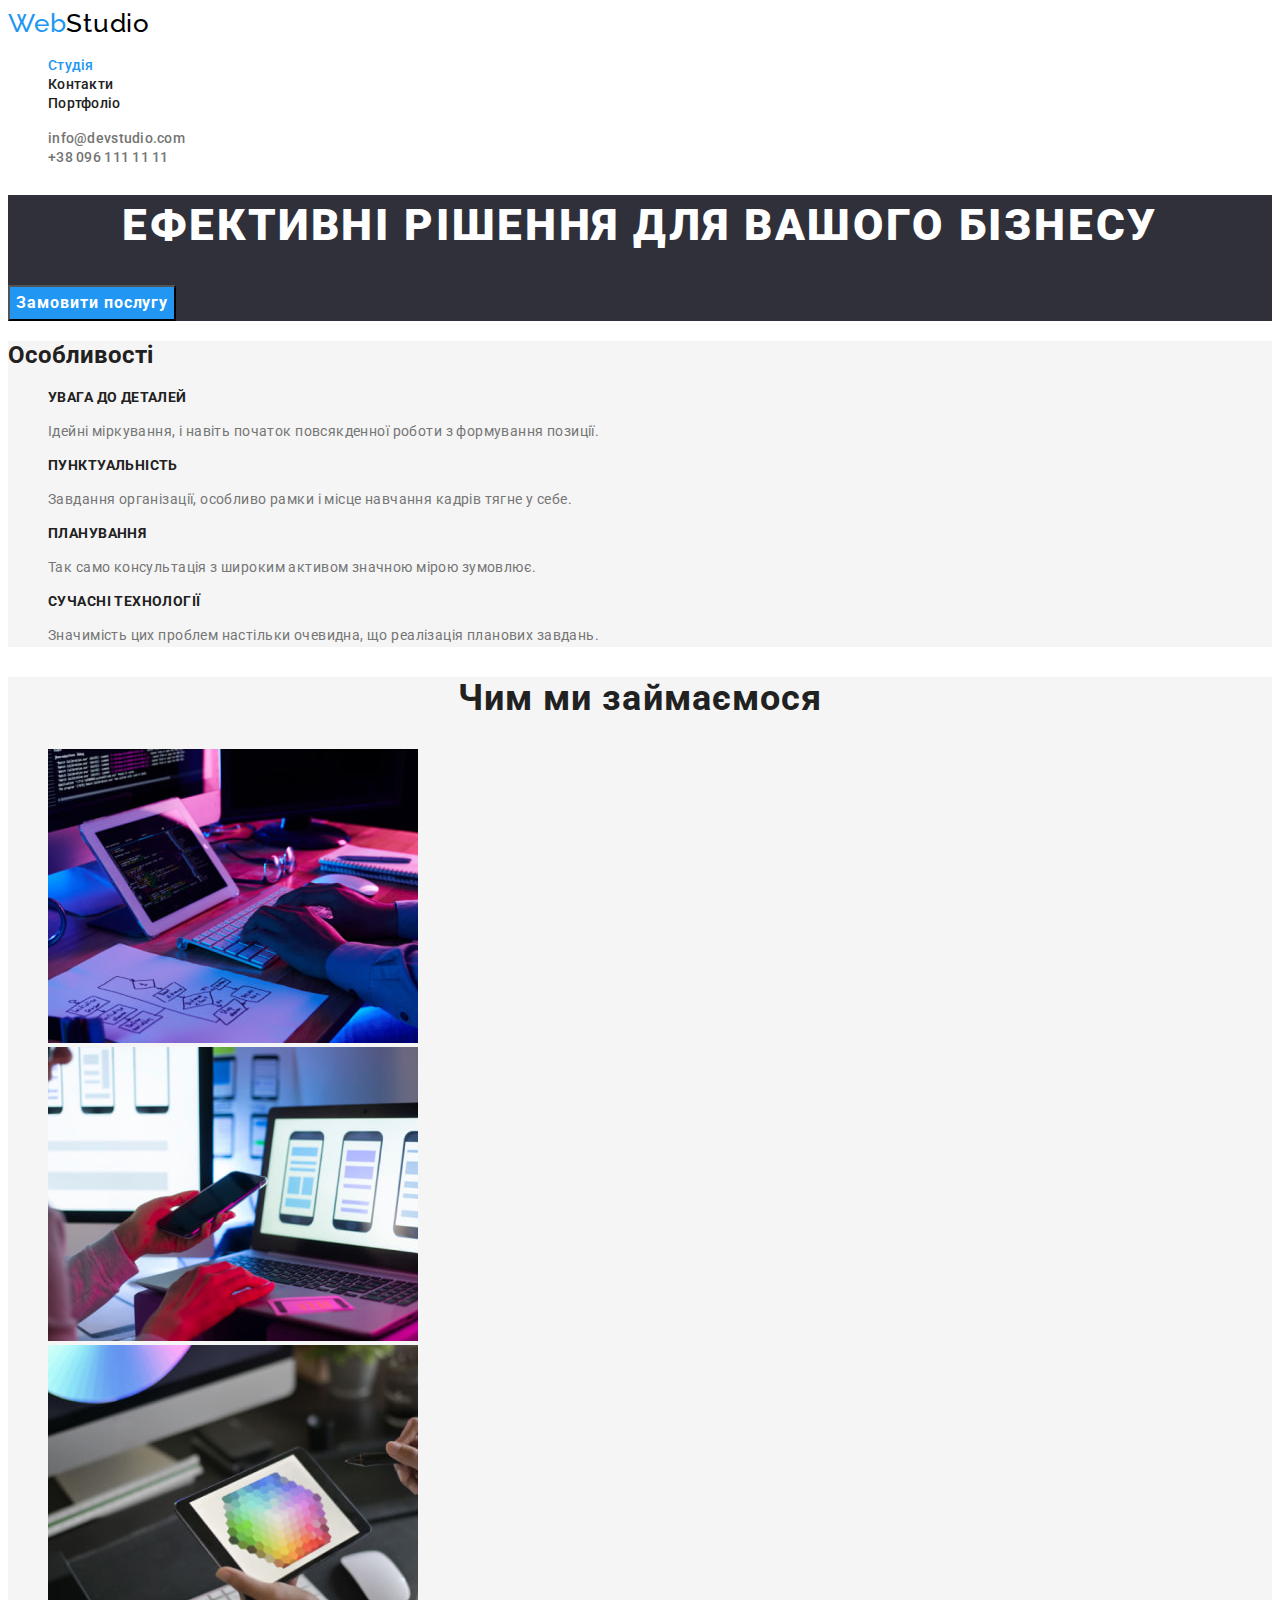
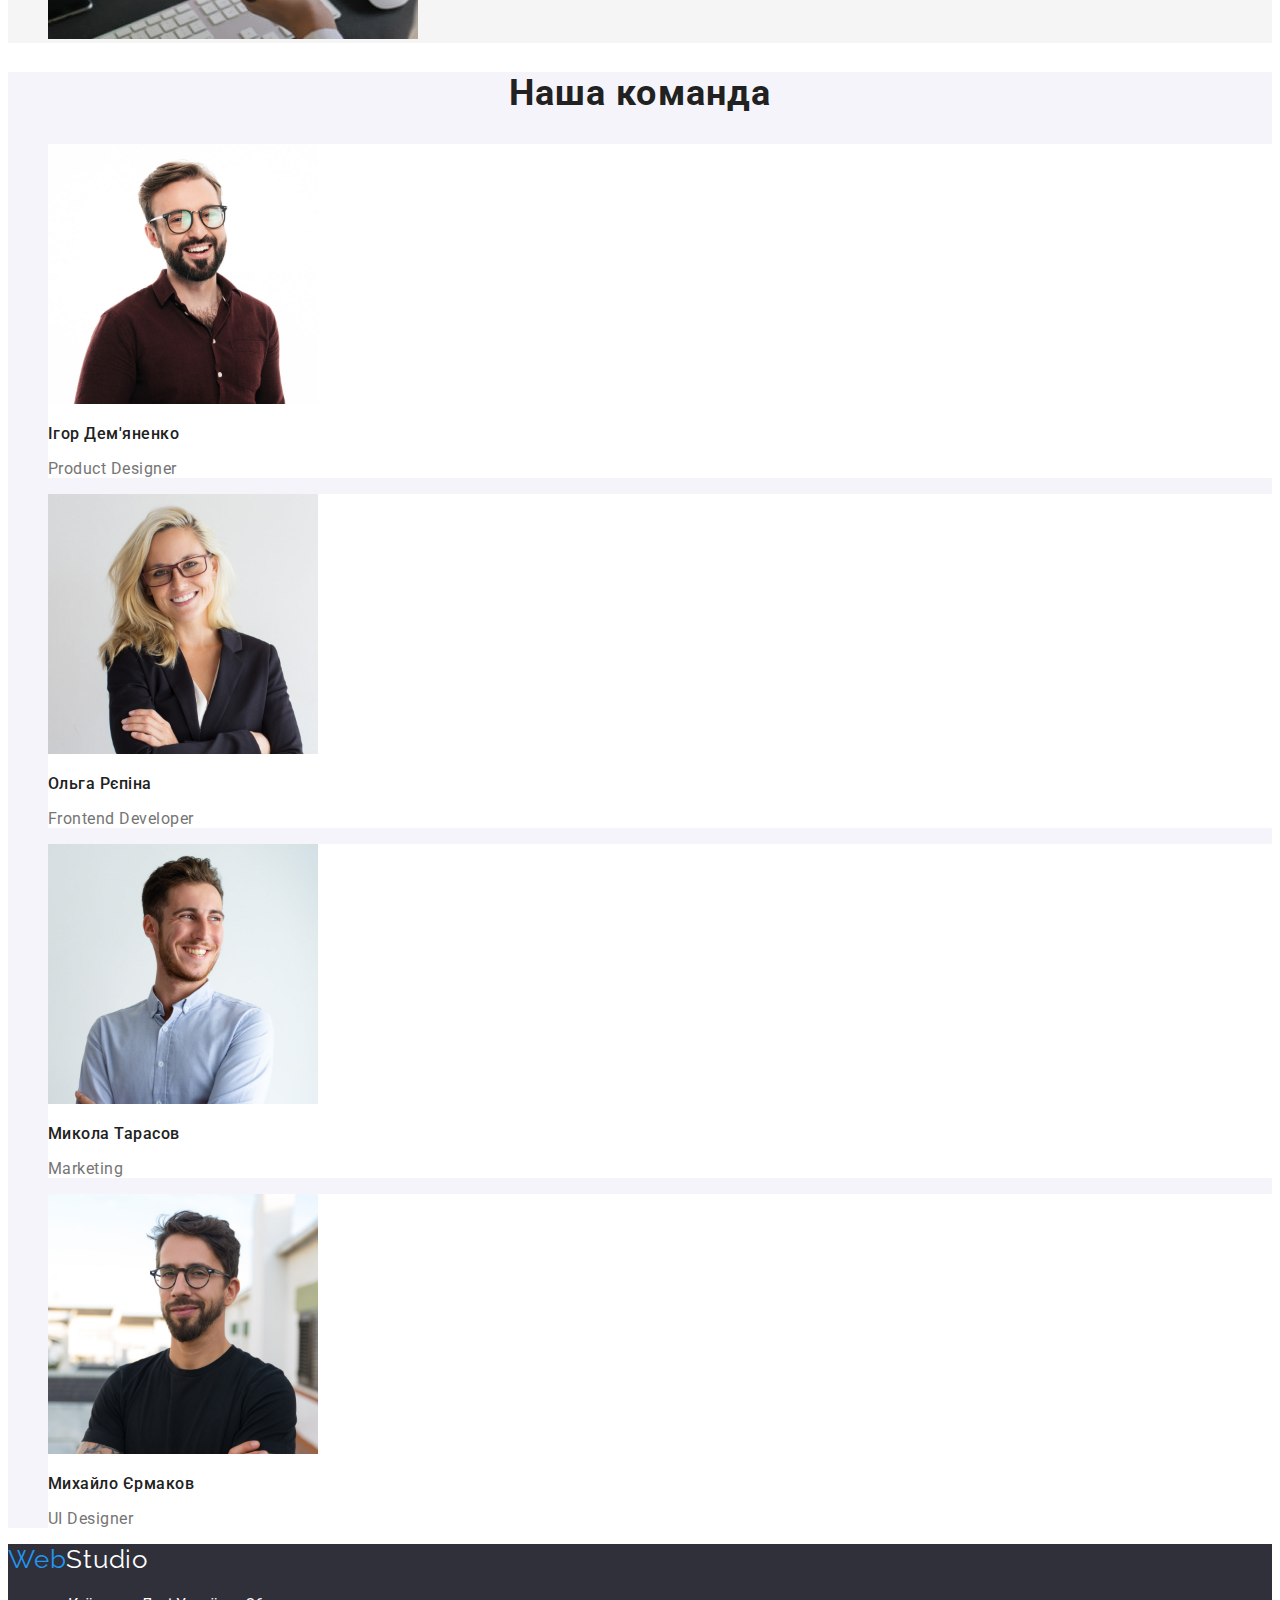
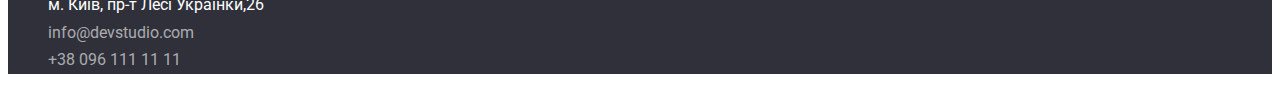
==== index.html @ c3334d14 "Initial commit" ====
<!DOCTYPE html>
<html lang="uk">
  <head>
    <meta charset="UTF-8" />
    <meta http-equiv="X-UA-Compatible" content="IE=edge" />
    <meta name="viewport" content="width=device-width, initial-scale=1.0" />
    <title>Document</title>
    <!--Fonts-->
    <link rel="preconnect" href="https://fonts.googleapis.com" />
    <link rel="preconnect" href="https://fonts.gstatic.com" crossorigin />
    <link
      href="https://fonts.googleapis.com/css2?family=Raleway:wght@700&family=Roboto:wght@400;500;700;900&display=swap"
      rel="stylesheet"
    />
    <!--styles-->
    <link rel="stylesheet" href="./css/styles.css" />
  </head>
  <body>
    <header class="header">
      <nav class="main-nav">
        <a class="logo" lang="en" href="./index.html"
          >Web<span class="header-stud">Studio</span></a
        >
        <ul class="nav-list">
          <li class="nav-item">
            <a class="nav-link current" href="./index.html">Студія</a>
          </li>
          <li class="nav-item"><a class="nav-link" href="">Контакти</a></li>
          <li class="nav-item">
            <a class="nav-link" href="./portfolio.html">Портфоліо</a>
          </li>
        </ul>
      </nav>
      <ul class="contacts-list">
        <li class="list-item">
          <a href="mailto:info@devstudio.com" class="contact-link"
            >info@devstudio.com</a
          >
        </li>
        <li class="list-item">
          <a href="tel:+380961111111" class="contact-link">+38 096 111 11 11</a>
        </li>
      </ul>
    </header>
    <main>
      <!--hero-->
      <section class="hero">
        <h1 class="hero-title">ЕФЕКТИВНІ РІШЕННЯ ДЛЯ ВАШОГО БІЗНЕСУ</h1>
        <button type="button" class="btn">Замовити послугу</button>
      </section>
      <!--section specifications-->
      <section class="section">
        <h2 class="hidden">Особливості</h2>
        <ul class="list">
          <li class="list-item">
            <h3 class="section-subtitle">УВАГА ДО ДЕТАЛЕЙ</h3>
            <p class="text">
              Ідейні міркування, і навіть початок повсякденної роботи з
              формування позиції.
            </p>
          </li>
          <li class="list-item">
            <h3 class="section-subtitle">ПУНКТУАЛЬНІСТЬ</h3>
            <p class="text">
              Завдання організації, особливо рамки і місце навчання кадрів тягне
              у себе.
            </p>
          </li>
          <li class="list-item">
            <h3 class="section-subtitle">ПЛАНУВАННЯ</h3>
            <p class="text">
              Так само консультація з широким активом значною мірою зумовлює.
            </p>
          </li>
          <li class="list-item">
            <h3 class="section-subtitle">СУЧАСНІ ТЕХНОЛОГІЇ</h3>
            <p class="text">
              Значимість цих проблем настільки очевидна, що реалізація планових
              завдань.
            </p>
          </li>
        </ul>
      </section>
      <!--section activities-->
      <section class="section">
        <h2 class="section-title">Чим ми займаємося</h2>
        <ul class="list">
          <li class="list-item">
            <img
              class="pic"
              src="./images/box1.jpg"
              alt="розробка"
              width="370"
              height="294"
            />
          </li>
          <li class="list-item">
            <img
              class="pic"
              src="./images/box2.jpg"
              alt="адаптування"
              width="370"
              height="294"
            />
          </li>
          <li class="list-item">
            <img
              class="pic"
              src="./images/box3.jpg"
              alt="дизайн"
              width="370"
              height="294"
            />
          </li>
        </ul>
      </section>
      <!--section team-->
      <section class="section team">
        <h2 class="section-title">Наша команда</h2>
        <ul class="list">
          <li class="card">
            <img
              class="img"
              src="./images/img1.jpg"
              alt="Ігор Дем'яненко"
              width="270"
              height="260"
            />
            <h3 class="subject">Ігор Дем'яненко</h3>
            <p class="desc" lang="en">Product Designer</p>
          </li>
          <li class="card">
            <img
              class="img"
              src="./images/img2.jpg"
              alt="Ольга Рєпіна"
              width="270"
              height="260"
            />
            <h3 class="subject">Ольга Рєпіна</h3>
            <p class="desc" lang="en">Frontend Developer</p>
          </li>
          <li class="card">
            <img
              class="img"
              src="./images/img3.jpg"
              alt="Микола Тарасов"
              width="270"
              height="260"
            />
            <h3 class="subject">Микола Тарасов</h3>
            <p class="desc" lang="en">Marketing</p>
          </li>
          <li class="card">
            <img
              class="img"
              src="./images/img4.jpg"
              alt="Михайло Єрмаков"
              width="270"
              height="260"
            />
            <h3 class="subject">Михайло Єрмаков</h3>
            <p class="desc" lang="en">UI Designer</p>
          </li>
        </ul>
      </section>
    </main>
    <!--footer-->
    <footer class="footer">
      <a class="logo" lang="en" href="./index.html"
        >Web<span class="footer-stud">Studio</span></a
      >
      <address>
        <ul class="list">
          <li class="address-list">
            <a
              class="link"
              href="https://goo.gl/maps/RMe9iffRCKQZoAKb7"
              target="_blank"
              rel="noopener no refferrer"
              >м. Київ, пр-т Лесі Українки,26</a
            >
          </li>
          <li class="address-list">
            <a class="address-link" href="mailto:info@devstudio.com"
              >info@devstudio.com</a
            >
          </li>
          <li class="address-list">
            <a class="address-link" href="tel:+380961111111"
              >+38 096 111 11 11</a
            >
          </li>
        </ul>
      </address>
    </footer>
  </body>
</html>
---- css/styles.css ----
:root {
  /*fonts*/
  --main-font: "Roboto", "Sans-Serif";
  --secondary-font: "Raleway", "Sans-Serif";

  /*colors:*/
  /*background*/
  --main-bg-cl: #f5f5f5;
  --secondary-bg-cl: #f5f4fa;
  --additional-bg-cl: #ffffff;
  --hero-bg-cl: #2f303a;

  /*text*/
  --main-txt-cl: #212121;
  --secondary-txt-cl: #757575;
  --additional-txt-cl: #ffffff;
  --active-link-txt: #2196f3;
  --main-link-cl: #000000;
  --address-link-cl: rgba(255, 255, 255, 0.6);
}

body {
  font-family: var(--main-font);
  color: var(--main-txt-cl);
  background-color: var(--additional-bg-cl);
}

.header {
  font-weight: 500;
}

.logo {
  font-family: var(--secondary-font);
  font-size: 26px;
  letter-spacing: 0.03em;
  line-height: calc(31 / 26);
  color: var(--active-link-txt);
  text-decoration: none;
}

.header-stud {
  color: var(--main-link-cl);
}

.nav-list {
  list-style: none;
}

.nav-link {
  letter-spacing: 0.02em;
  font-size: 14px;
  line-height: calc(16.41 / 14);
  text-decoration: none;
  color: currentColor;
}

.nav-link:hover,
.nav-link:focus {
  color: var(--active-link-txt);
}
.current {
  color: var(--active-link-txt);
}

.contacts-list {
  list-style: none;
}

.contact-link {
  letter-spacing: 0.02em;
  font-size: 14px;
  text-decoration: none;
  line-height: calc(16.41 / 14);
  color: var(--secondary-txt-cl);
}

.contact-link:hover,
.contact-link:focus {
  color: var(--active-link-txt);
}

.hero {
  background-color: var(--hero-bg-cl);
}

.hero-title {
  font-weight: 900;
  font-size: 44px;
  line-height: calc(60 / 44);
  letter-spacing: 0.06em;
  text-align: center;
  color: var(--additional-txt-cl);
}

.btn {
  font-family: inherit;
  font-weight: 700;
  font-size: 16px;
  line-height: calc(30 / 16);
  letter-spacing: 0.06em;
  color: var(--additional-txt-cl);
  background-color: var(--active-link-txt);
  cursor: pointer;
}

.section{
  background-color: var(--main-bg-cl);
}

.list {
  list-style: none;
}

.section-title {
  font-size: 36px;
  letter-spacing: 0.03em;
  line-height: calc(42 / 36);
  text-align: center;
}

.section-subtitle {
  font-size: 14px;
  letter-spacing: 0.03em;
  line-height: calc(16 / 14);
}

.text {
  font-size: 14px;
  line-height: calc(24 / 14);
  letter-spacing: 0.03em;
  color: var(--secondary-txt-cl);
}

.team {
  background-color: var(--secondary-bg-cl);
}

.card {
  background-color: var(--additional-bg-cl);
}

.subject{
  font-weight: 500;
  font-size: 16px;
  line-height: calc(19 / 16);
  letter-spacing: 0.03em;
  color: var(--main-txt-cl);
}


.desc{
font-size: 16px;
line-height: calc(19 / 16);
letter-spacing: 0.03em;
color: var(--secondary-txt-cl);
}

.footer {
  background-color: var(--hero-bg-cl);
}
.footer-stud {
  color: var(--additional-txt-cl);
}
/*added line-height*/

.link {
  font-style: normal;
  line-height: calc(24 / 14);
  text-decoration: none;
  color: var(--additional-txt-cl);
}
.link:hover,
.link:focus {
  color: var(--active-link-txt);
}

.address-link {
  font-style: normal;
  line-height: calc(24 / 14);
  color: var(--address-link-cl);
  text-decoration: none;
}
/*fin*/

.address-link:hover,
.address-link:focus {
  color: var(--active-link-txt);
}

.portfolio {
  background-color: var(--main-bg-cl);
}

.filter {
  list-style: none;
}

.button {
  font-family: inherit;
  font-weight: 500;
  font-size: 16px;
  line-height: calc(26 / 16);
  letter-spacing: 0.03em;
  color: var(--main-txt-cl);
  background-color: var(--secondary-bg-cl);
}

.button:hover,
.button:focus {
  color: var(--additional-txt-cl);
  background-color: var(--active-link-txt);
  cursor: pointer;
}

.gallery {
  list-style: none;
}

.subtitle {
  font-size: 18px;
  line-height: calc(36 / 18);
  letter-spacing: 0.06em;
}

.card-text{
font-size: 16px;
line-height: calc(30 / 16);
letter-spacing: 0.03em;
color: var(--secondary-txt-cl);
}
/*Checked all files with validator*/
/*Changed numbers for integer*/
/* Changed body properties */
/* Added new classes for modifying text, changed font-sizes*/
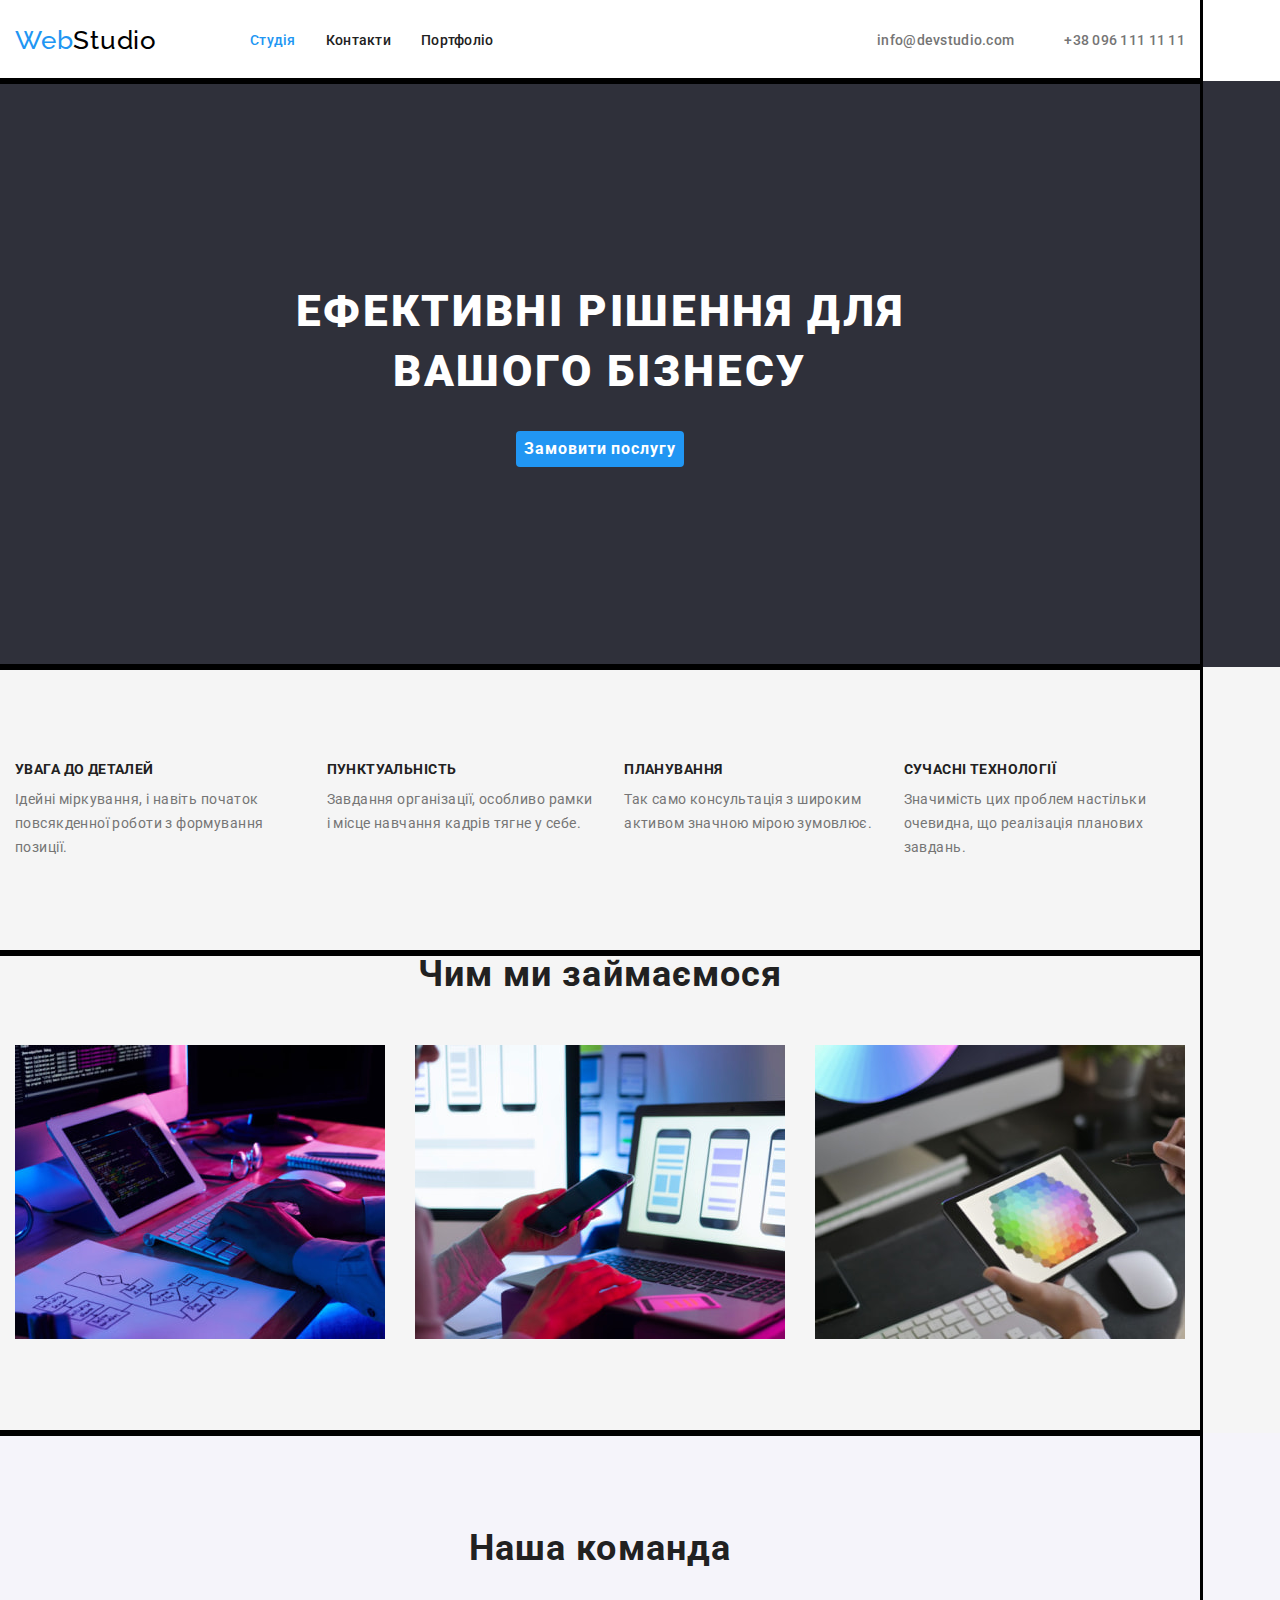
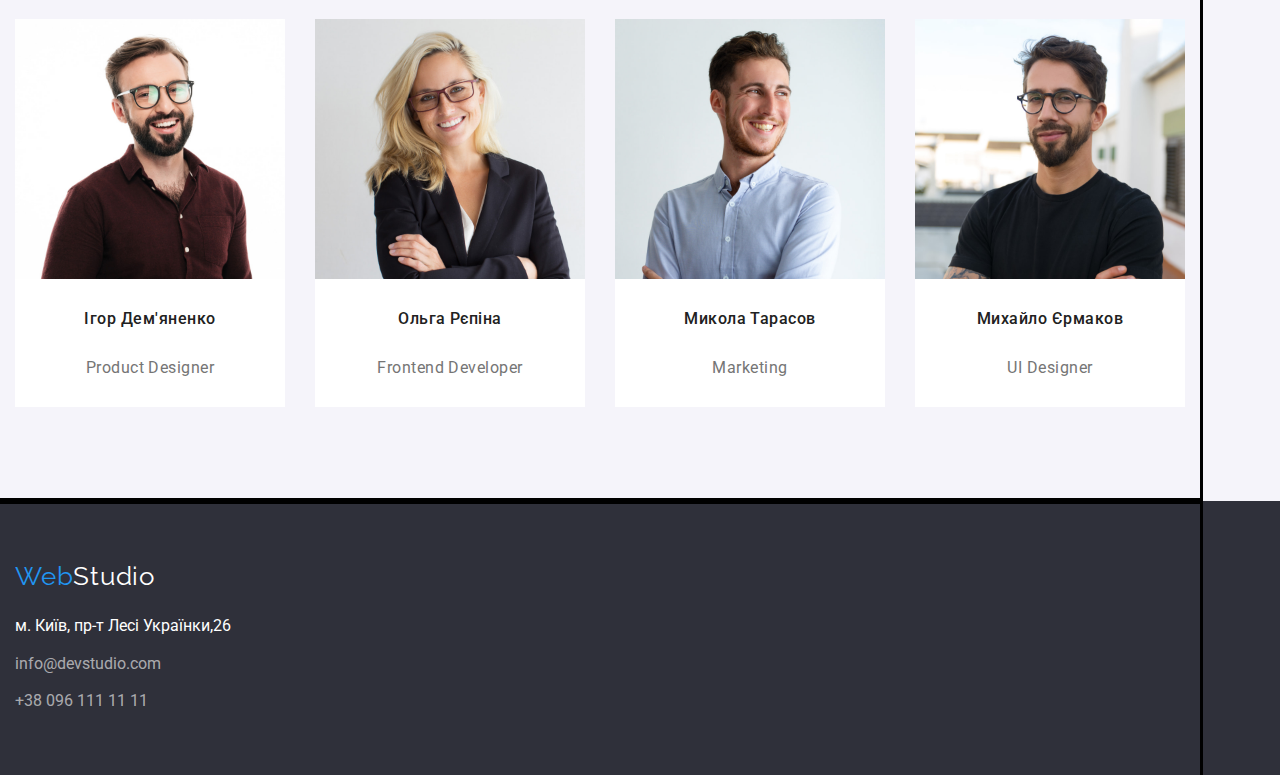
==== commit fbac3b1f: "Homework03 ver.1.0" ====
--- a/index.html
+++ b/index.html
@@ -5,9 +5,16 @@
     <meta http-equiv="X-UA-Compatible" content="IE=edge" />
     <meta name="viewport" content="width=device-width, initial-scale=1.0" />
     <title>Document</title>
-    <!--Fonts-->
+    <link
+      rel="stylesheet"
+      href="https://cdnjs.cloudflare.com/ajax/libs/modern-normalize/1.1.0/modern-normalize.css"
+      integrity="sha512-Y0MM+V6ymRKN2zStTqzQ227DWhhp4Mzdo6gnlRnuaNCbc+YN/ZH0sBCLTM4M0oSy9c9VKiCvd4Jk44aCLrNS5Q=="
+      crossorigin="anonymous"
+      referrerpolicy="no-referrer"
+    />
     <link rel="preconnect" href="https://fonts.googleapis.com" />
     <link rel="preconnect" href="https://fonts.gstatic.com" crossorigin />
+    <!--Fonts-->
     <link
       href="https://fonts.googleapis.com/css2?family=Raleway:wght@700&family=Roboto:wght@400;500;700;900&display=swap"
       rel="stylesheet"
@@ -16,183 +23,163 @@
     <link rel="stylesheet" href="./css/styles.css" />
   </head>
   <body>
+    <!-- Header -->
     <header class="header">
-      <nav class="main-nav">
-        <a class="logo" lang="en" href="./index.html"
-          >Web<span class="header-stud">Studio</span></a
-        >
-        <ul class="nav-list">
-          <li class="nav-item">
-            <a class="nav-link current" href="./index.html">Студія</a>
+      <div class="container header-container">
+        <nav class="main-nav">
+          <a class="logo" lang="en" href="./index.html"
+            >Web<span class="header-stud">Studio</span></a
+          >
+          <ul class="nav-list">
+            <li class="nav-item">
+              <a class="nav-link current" href="./index.html">Студія</a>
+            </li>
+            <li class="nav-item"><a class="nav-link" href="">Контакти</a></li>
+            <li class="nav-item">
+              <a class="nav-link" href="./portfolio.html">Портфоліо</a>
+            </li>
+          </ul>
+        </nav>
+        <ul class="contacts-list">
+          <li class="list-item">
+            <a href="mailto:info@devstudio.com" class="contact-link">info@devstudio.com</a>
           </li>
-          <li class="nav-item"><a class="nav-link" href="">Контакти</a></li>
-          <li class="nav-item">
-            <a class="nav-link" href="./portfolio.html">Портфоліо</a>
+          <li class="list-item">
+            <a href="tel:+380961111111" class="contact-link">+38 096 111 11 11</a>
           </li>
         </ul>
-      </nav>
-      <ul class="contacts-list">
-        <li class="list-item">
-          <a href="mailto:info@devstudio.com" class="contact-link"
-            >info@devstudio.com</a
-          >
-        </li>
-        <li class="list-item">
-          <a href="tel:+380961111111" class="contact-link">+38 096 111 11 11</a>
-        </li>
-      </ul>
+      </div>
     </header>
     <main>
       <!--hero-->
       <section class="hero">
-        <h1 class="hero-title">ЕФЕКТИВНІ РІШЕННЯ ДЛЯ ВАШОГО БІЗНЕСУ</h1>
-        <button type="button" class="btn">Замовити послугу</button>
+        <div class="container hero-container">
+          <h1 class="hero-title">ЕФЕКТИВНІ РІШЕННЯ ДЛЯ ВАШОГО БІЗНЕСУ</h1>
+          <button type="button" class="btn">Замовити послугу</button>
+        </div>
       </section>
       <!--section specifications-->
       <section class="section">
-        <h2 class="hidden">Особливості</h2>
-        <ul class="list">
-          <li class="list-item">
-            <h3 class="section-subtitle">УВАГА ДО ДЕТАЛЕЙ</h3>
-            <p class="text">
-              Ідейні міркування, і навіть початок повсякденної роботи з
-              формування позиції.
-            </p>
-          </li>
-          <li class="list-item">
-            <h3 class="section-subtitle">ПУНКТУАЛЬНІСТЬ</h3>
-            <p class="text">
-              Завдання організації, особливо рамки і місце навчання кадрів тягне
-              у себе.
-            </p>
-          </li>
-          <li class="list-item">
-            <h3 class="section-subtitle">ПЛАНУВАННЯ</h3>
-            <p class="text">
-              Так само консультація з широким активом значною мірою зумовлює.
-            </p>
-          </li>
-          <li class="list-item">
-            <h3 class="section-subtitle">СУЧАСНІ ТЕХНОЛОГІЇ</h3>
-            <p class="text">
-              Значимість цих проблем настільки очевидна, що реалізація планових
-              завдань.
-            </p>
-          </li>
-        </ul>
+        <div class="container">
+          <h2 class="hidden">Особливості</h2>
+          <ul class="list specifications-list">
+            <li class="list-item">
+              <h3 class="section-subtitle">УВАГА ДО ДЕТАЛЕЙ</h3>
+              <p class="text">
+                Ідейні міркування, і навіть початок повсякденної роботи з формування позиції.
+              </p>
+            </li>
+            <li class="list-item">
+              <h3 class="section-subtitle">ПУНКТУАЛЬНІСТЬ</h3>
+              <p class="text">
+                Завдання організації, особливо рамки і місце навчання кадрів тягне у себе.
+              </p>
+            </li>
+            <li class="list-item">
+              <h3 class="section-subtitle">ПЛАНУВАННЯ</h3>
+              <p class="text"> Так само консультація з широким активом значною мірою зумовлює. </p>
+            </li>
+            <li class="list-item">
+              <h3 class="section-subtitle">СУЧАСНІ ТЕХНОЛОГІЇ</h3>
+              <p class="text">
+                Значимість цих проблем настільки очевидна, що реалізація планових завдань.
+              </p>
+            </li>
+          </ul>
+        </div>
       </section>
       <!--section activities-->
       <section class="section">
-        <h2 class="section-title">Чим ми займаємося</h2>
-        <ul class="list">
-          <li class="list-item">
-            <img
-              class="pic"
-              src="./images/box1.jpg"
-              alt="розробка"
-              width="370"
-              height="294"
-            />
-          </li>
-          <li class="list-item">
-            <img
-              class="pic"
-              src="./images/box2.jpg"
-              alt="адаптування"
-              width="370"
-              height="294"
-            />
-          </li>
-          <li class="list-item">
-            <img
-              class="pic"
-              src="./images/box3.jpg"
-              alt="дизайн"
-              width="370"
-              height="294"
-            />
-          </li>
-        </ul>
+        <div class="container activities-container">
+          <h2 class="section-title">Чим ми займаємося</h2>
+          <ul class="list activities-list">
+            <li class="list-item activities-item">
+              <img class="pic" src="./images/box1.jpg" alt="розробка" width="370"/>
+            </li>
+            <li class="list-item activities-item">
+              <img class="pic" src="./images/box2.jpg" alt="адаптування" width="370"/>
+            </li>
+            <li class="list-item activities-item">
+              <img class="pic" src="./images/box3.jpg" alt="дизайн" width="370"/>
+            </li>
+          </ul>
+        </div>
       </section>
       <!--section team-->
       <section class="section team">
-        <h2 class="section-title">Наша команда</h2>
-        <ul class="list">
-          <li class="card">
-            <img
-              class="img"
-              src="./images/img1.jpg"
-              alt="Ігор Дем'яненко"
-              width="270"
-              height="260"
-            />
-            <h3 class="subject">Ігор Дем'яненко</h3>
-            <p class="desc" lang="en">Product Designer</p>
-          </li>
-          <li class="card">
-            <img
-              class="img"
-              src="./images/img2.jpg"
-              alt="Ольга Рєпіна"
-              width="270"
-              height="260"
-            />
-            <h3 class="subject">Ольга Рєпіна</h3>
-            <p class="desc" lang="en">Frontend Developer</p>
-          </li>
-          <li class="card">
-            <img
-              class="img"
-              src="./images/img3.jpg"
-              alt="Микола Тарасов"
-              width="270"
-              height="260"
-            />
-            <h3 class="subject">Микола Тарасов</h3>
-            <p class="desc" lang="en">Marketing</p>
-          </li>
-          <li class="card">
-            <img
-              class="img"
-              src="./images/img4.jpg"
-              alt="Михайло Єрмаков"
-              width="270"
-              height="260"
-            />
-            <h3 class="subject">Михайло Єрмаков</h3>
-            <p class="desc" lang="en">UI Designer</p>
-          </li>
-        </ul>
+        <div class="container team-container">
+          <h2 class="section-title team-section-title">Наша команда</h2>
+          <ul class="list card-list">
+            <li class="card">
+              <img
+                class="img"
+                src="./images/img1.jpg"
+                alt="Ігор Дем'яненко"
+                width="270"
+                            />
+              <h3 class="subject">Ігор Дем'яненко</h3>
+              <p class="desc" lang="en">Product Designer</p>
+            </li>
+            <li class="card">
+              <img
+                class="img"
+                src="./images/img2.jpg"
+                alt="Ольга Рєпіна"
+                width="270"
+                            />
+              <h3 class="subject">Ольга Рєпіна</h3>
+              <p class="desc" lang="en">Frontend Developer</p>
+            </li>
+            <li class="card">
+              <img
+                class="img"
+                src="./images/img3.jpg"
+                alt="Микола Тарасов"
+                width="270"
+                            />
+              <h3 class="subject">Микола Тарасов</h3>
+              <p class="desc" lang="en">Marketing</p>
+            </li>
+            <li class="card">
+              <img
+                class="img"
+                src="./images/img4.jpg"
+                alt="Михайло Єрмаков"
+                width="270"
+                            />
+              <h3 class="subject">Михайло Єрмаков</h3>
+              <p class="desc" lang="en">UI Designer</p>
+            </li>
+          </ul>
+        </div>
       </section>
     </main>
     <!--footer-->
     <footer class="footer">
-      <a class="logo" lang="en" href="./index.html"
-        >Web<span class="footer-stud">Studio</span></a
-      >
-      <address>
-        <ul class="list">
-          <li class="address-list">
-            <a
-              class="link"
-              href="https://goo.gl/maps/RMe9iffRCKQZoAKb7"
-              target="_blank"
-              rel="noopener no refferrer"
-              >м. Київ, пр-т Лесі Українки,26</a
-            >
-          </li>
-          <li class="address-list">
-            <a class="address-link" href="mailto:info@devstudio.com"
-              >info@devstudio.com</a
-            >
-          </li>
-          <li class="address-list">
-            <a class="address-link" href="tel:+380961111111"
-              >+38 096 111 11 11</a
-            >
-          </li>
-        </ul>
-      </address>
+      <div class="container footer-container">
+        <a class="logo footer-logo" lang="en" href="./index.html"
+          >Web<span class="footer-stud">Studio</span></a
+        >
+        <address>
+          <ul class="list">
+            <li class="address-list">
+              <a
+                class="link"
+                href="https://goo.gl/maps/RMe9iffRCKQZoAKb7"
+                target="_blank"
+                rel="noopener no refferrer"
+                >м. Київ, пр-т Лесі Українки,26</a
+              >
+            </li>
+            <li class="address-list">
+              <a class="address-link" href="mailto:info@devstudio.com">info@devstudio.com</a>
+            </li>
+            <li class="address-list">
+              <a class="address-link" href="tel:+380961111111">+38 096 111 11 11</a>
+            </li>
+          </ul>
+        </address>
+      </div>
     </footer>
   </body>
 </html>
--- a/css/styles.css
+++ b/css/styles.css
@@ -1,7 +1,7 @@
 :root {
   /*fonts*/
-  --main-font: "Roboto", "Sans-Serif";
-  --secondary-font: "Raleway", "Sans-Serif";
+  --main-font: 'Roboto', 'Sans-Serif';
+  --secondary-font: 'Raleway', 'Sans-Serif';
 
   /*colors:*/
   /*background*/
@@ -17,7 +17,31 @@
   --active-link-txt: #2196f3;
   --main-link-cl: #000000;
   --address-link-cl: rgba(255, 255, 255, 0.6);
-}
+
+  --border-cl: #ececec;
+
+  /*mesh properties*/
+  --items: 3;
+  --indent: 30px;
+}
+
+/* reset */
+h1,
+h2,
+h3,
+h4,
+h5,
+h6,
+p,
+ul {
+  margin: 0;
+  padding: 0;
+}
+img {
+  display: block;
+}
+
+/* Styles */
 
 body {
   font-family: var(--main-font);
@@ -25,15 +49,42 @@
   background-color: var(--additional-bg-cl);
 }
 
+.container {
+  width: 1200px;
+  padding-left: 15px;
+  padding-right: 15px;
+
+  outline: #000000 solid;
+}
+
+/*header*/
+
 .header {
   font-weight: 500;
 }
 
+.header-container {
+  display: flex;
+  align-items: center;
+
+  border-bottom: 1px solid var(--border-cl);
+}
+
+.main-nav {
+  display: flex;
+  align-items: center;
+  margin-right: auto;
+}
+
 .logo {
+  margin-right: 93px;
+  display: block;
+
   font-family: var(--secondary-font);
   font-size: 26px;
   letter-spacing: 0.03em;
   line-height: calc(31 / 26);
+
   color: var(--active-link-txt);
   text-decoration: none;
 }
@@ -44,12 +95,22 @@
 
 .nav-list {
   list-style: none;
+
+  padding: 0;
+  display: flex;
+  align-items: center;
+  gap: 30px;
 }
 
 .nav-link {
+  display: block;
+  padding-top: 32px;
+  padding-bottom: 32px;
+
   letter-spacing: 0.02em;
   font-size: 14px;
   line-height: calc(16.41 / 14);
+
   text-decoration: none;
   color: currentColor;
 }
@@ -64,6 +125,10 @@
 
 .contacts-list {
   list-style: none;
+
+  display: flex;
+  align-items: center;
+  gap: 50px;
 }
 
 .contact-link {
@@ -71,6 +136,7 @@
   font-size: 14px;
   text-decoration: none;
   line-height: calc(16.41 / 14);
+
   color: var(--secondary-txt-cl);
 }
 
@@ -79,31 +145,135 @@
   color: var(--active-link-txt);
 }
 
+/* footer */
+.footer {
+  background-color: var(--hero-bg-cl);
+}
+
+.footer-container {
+  padding-top: 60px;
+  padding-bottom: 60px;
+}
+
+.footer-stud {
+  color: var(--additional-txt-cl);
+}
+
+.footer-logo {
+  display: block;
+  margin-bottom: 20px;
+}
+.link {
+  display: block;
+  margin-bottom: 10px;
+
+  font-style: normal;
+  line-height: calc(24 / 14);
+  text-decoration: none;
+
+  color: var(--additional-txt-cl);
+}
+.link:hover,
+.link:focus {
+  color: var(--active-link-txt);
+}
+
+.address-link {
+  display: block;
+
+  font-style: normal;
+  line-height: calc(24 / 14);
+  text-decoration: none;
+
+  color: var(--address-link-cl);
+}
+
+.address-list:not(:last-child) {
+  margin-bottom: 10px;
+}
+
+.address-link:hover,
+.address-link:focus {
+  color: var(--active-link-txt);
+}
+
+/* hero */
 .hero {
   background-color: var(--hero-bg-cl);
 }
 
+.hero-container {
+  padding-top: 200px;
+  padding-bottom: 200px;
+}
+
 .hero-title {
+  display: block;
+  width: 696px;
+  margin-left: auto;
+  margin-right: auto;
+  padding-bottom: 30px;
+
   font-weight: 900;
   font-size: 44px;
   line-height: calc(60 / 44);
   letter-spacing: 0.06em;
   text-align: center;
+
   color: var(--additional-txt-cl);
 }
 
 .btn {
+  display: block;
+  margin-left: auto;
+  margin-right: auto;
+  border-color: transparent;
+  border-radius: 4px;
+
   font-family: inherit;
   font-weight: 700;
   font-size: 16px;
   line-height: calc(30 / 16);
   letter-spacing: 0.06em;
+
   color: var(--additional-txt-cl);
   background-color: var(--active-link-txt);
   cursor: pointer;
 }
 
-.section{
+/* sections */
+.hidden {
+  position: absolute;
+  width: 1px;
+  height: 1px;
+  margin: -1px;
+  border: 0;
+  padding: 0;
+  white-space: nowrap;
+  clip-path: inset(100%);
+  clip: rect(0 0 0 0);
+  overflow: hidden;
+}
+
+.specifications-list {
+  display: flex;
+
+  padding-top: 94px;
+  padding-bottom: 94px;
+  gap: 30px;
+}
+
+.list-item > h3 {
+  margin-bottom: 10px;
+}
+
+img {
+  display: block;
+  max-width: 100%;
+  height: auto;
+}
+
+.section {
   background-color: var(--main-bg-cl);
 }
 
@@ -112,22 +282,39 @@
 }
 
 .section-title {
+  text-align: center;
+  margin-bottom: 50px;
+
   font-size: 36px;
   letter-spacing: 0.03em;
   line-height: calc(42 / 36);
-  text-align: center;
 }
 
 .section-subtitle {
   font-size: 14px;
   letter-spacing: 0.03em;
   line-height: calc(16 / 14);
+}
+
+.activities-list {
+  display: flex;
+  flex-wrap: wrap;
+  gap: 30px;
+}
+
+.activities-item {
+  flex-basis: calc((100% - var(--indent) * (var(--items) - 1)) / var(--items));
+}
+
+.activities-container {
+  padding-bottom: 94px;
 }
 
 .text {
   font-size: 14px;
   line-height: calc(24 / 14);
   letter-spacing: 0.03em;
+
   color: var(--secondary-txt-cl);
 }
 
@@ -135,63 +322,65 @@
   background-color: var(--secondary-bg-cl);
 }
 
+.team-container {
+  padding-top: 94px;
+  padding-bottom: 94px;
+}
+
+.card-list {
+  display: flex;
+  flex-wrap: wrap;
+  gap: 30px;
+}
+
 .card {
+  padding-bottom: 30px;
+  --items: 4;
+  flex-basis: calc((100% - var(--indent) * (var(--items) - 1)) / var(--items));
+
   background-color: var(--additional-bg-cl);
 }
 
-.subject{
+.subject {
+  display: block;
+  margin-top: 30px;
+  margin-bottom: 30px;
+  text-align: center;
+
   font-weight: 500;
   font-size: 16px;
   line-height: calc(19 / 16);
   letter-spacing: 0.03em;
+
   color: var(--main-txt-cl);
 }
 
-
-.desc{
-font-size: 16px;
-line-height: calc(19 / 16);
-letter-spacing: 0.03em;
-color: var(--secondary-txt-cl);
-}
-
-.footer {
-  background-color: var(--hero-bg-cl);
-}
-.footer-stud {
-  color: var(--additional-txt-cl);
-}
-/*added line-height*/
-
-.link {
-  font-style: normal;
-  line-height: calc(24 / 14);
-  text-decoration: none;
-  color: var(--additional-txt-cl);
-}
-.link:hover,
-.link:focus {
-  color: var(--active-link-txt);
-}
-
-.address-link {
-  font-style: normal;
-  line-height: calc(24 / 14);
-  color: var(--address-link-cl);
-  text-decoration: none;
-}
-/*fin*/
-
-.address-link:hover,
-.address-link:focus {
-  color: var(--active-link-txt);
-}
-
+.desc {
+  text-align: center;
+
+  font-size: 16px;
+  line-height: calc(19 / 16);
+  letter-spacing: 0.03em;
+  color: var(--secondary-txt-cl);
+}
+
+/* portfolio */
 .portfolio {
   background-color: var(--main-bg-cl);
 }
 
+.portfolio-container {
+  padding-top: 94px;
+  padding-bottom: 94px;
+}
+
+/* filter */
 .filter {
+  display: flex;
+  justify-content: center;
+  gap: 8px;
+  margin-bottom: 50px;
+
   list-style: none;
 }
 
@@ -201,8 +390,12 @@
   font-size: 16px;
   line-height: calc(26 / 16);
   letter-spacing: 0.03em;
+
   color: var(--main-txt-cl);
   background-color: var(--secondary-bg-cl);
+
+  border: transparent;
+  border-radius: 4px;
 }
 
 .button:hover,
@@ -212,23 +405,39 @@
   cursor: pointer;
 }
 
+/* gallery */
 .gallery {
   list-style: none;
+
+  display: flex;
+  flex-wrap: wrap;
+  gap: 30px;
+}
+
+/* cards */
+.gallery-card {
+  flex-basis: calc((100% - var(--indent) * (var(--items) - 1)) / var(--items));
+  padding-bottom: 20px;
+  border-bottom: 1px solid var(--border-cl);
+
+  background-color: var(--additional-bg-cl);
 }
 
 .subtitle {
+  margin: 20px 24px 4px;
+
   font-size: 18px;
   line-height: calc(36 / 18);
   letter-spacing: 0.06em;
 }
 
-.card-text{
-font-size: 16px;
-line-height: calc(30 / 16);
-letter-spacing: 0.03em;
-color: var(--secondary-txt-cl);
-}
-/*Checked all files with validator*/
-/*Changed numbers for integer*/
-/* Changed body properties */
-/* Added new classes for modifying text, changed font-sizes*/+.card-text {
+  margin-left: 24px;
+  margin-right: 24px;
+
+  font-size: 16px;
+  line-height: calc(30 / 16);
+  letter-spacing: 0.03em;
+
+  color: var(--secondary-txt-cl);
+}
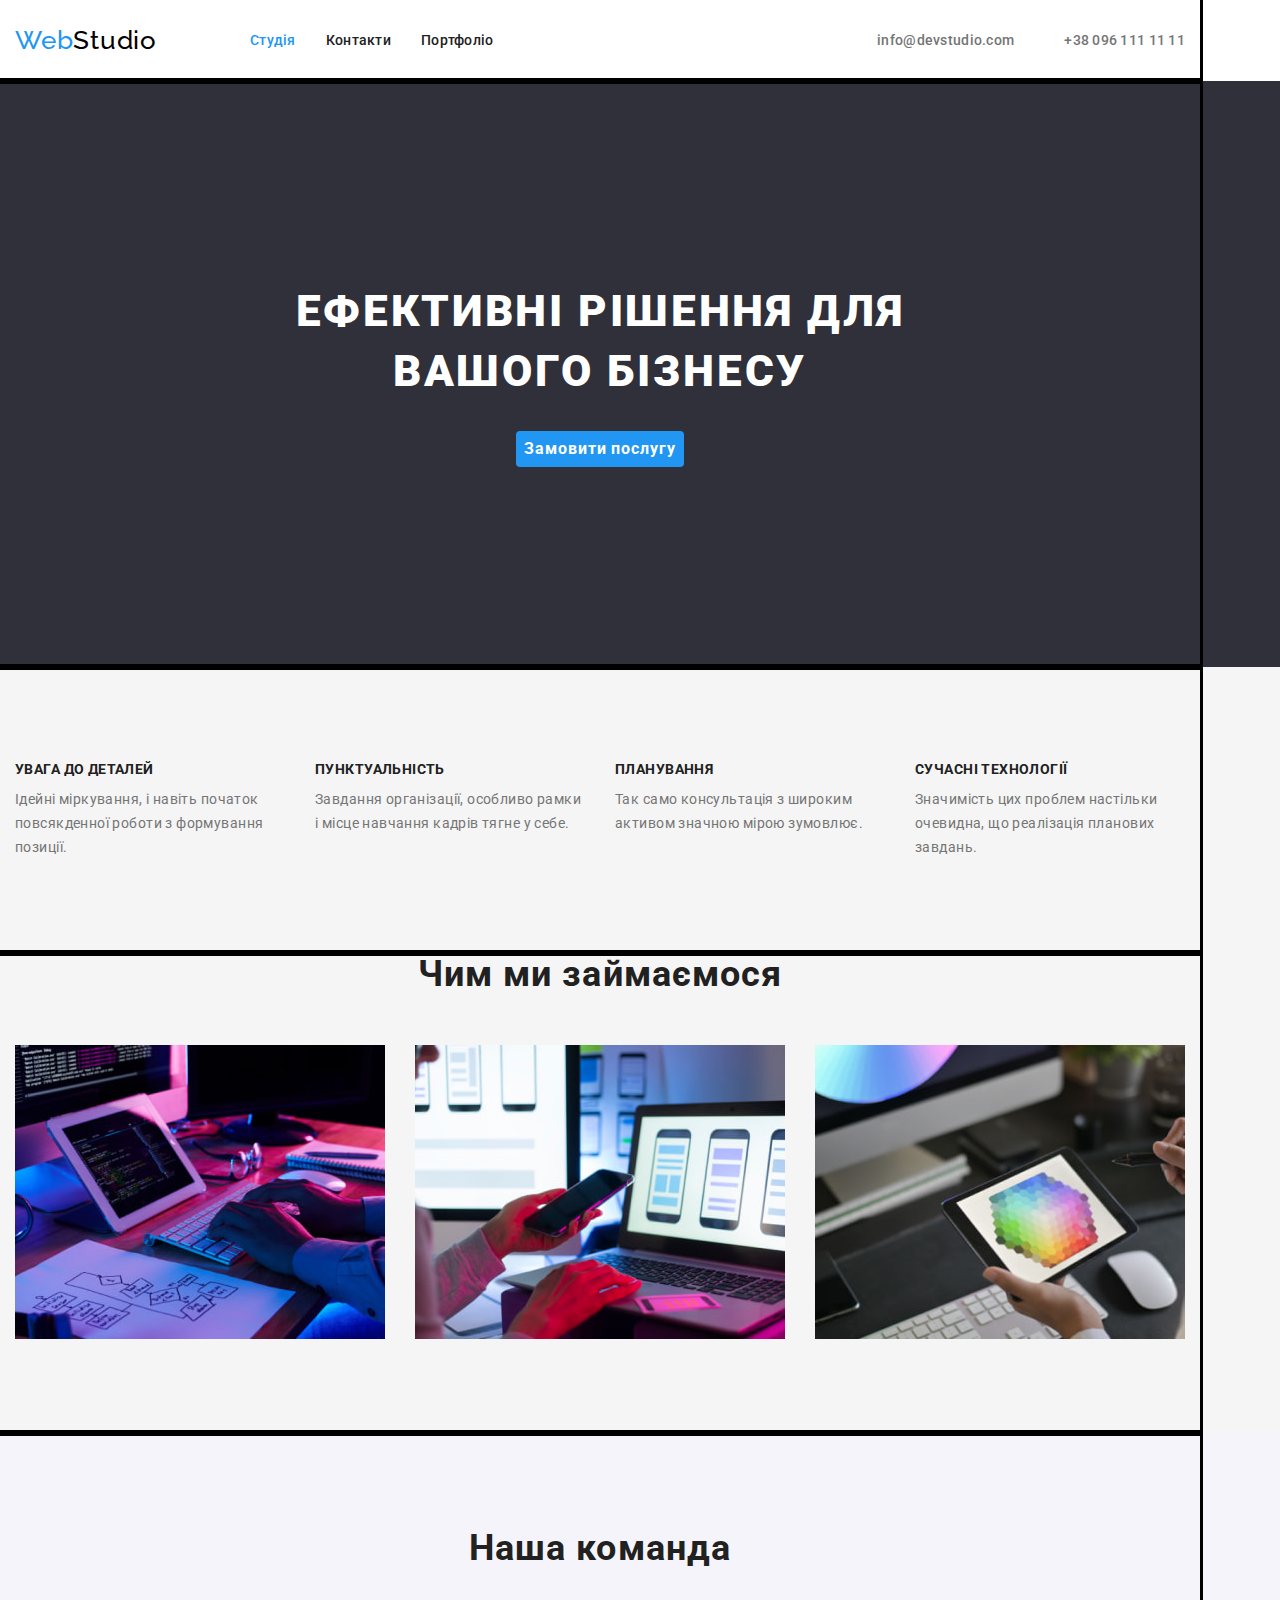
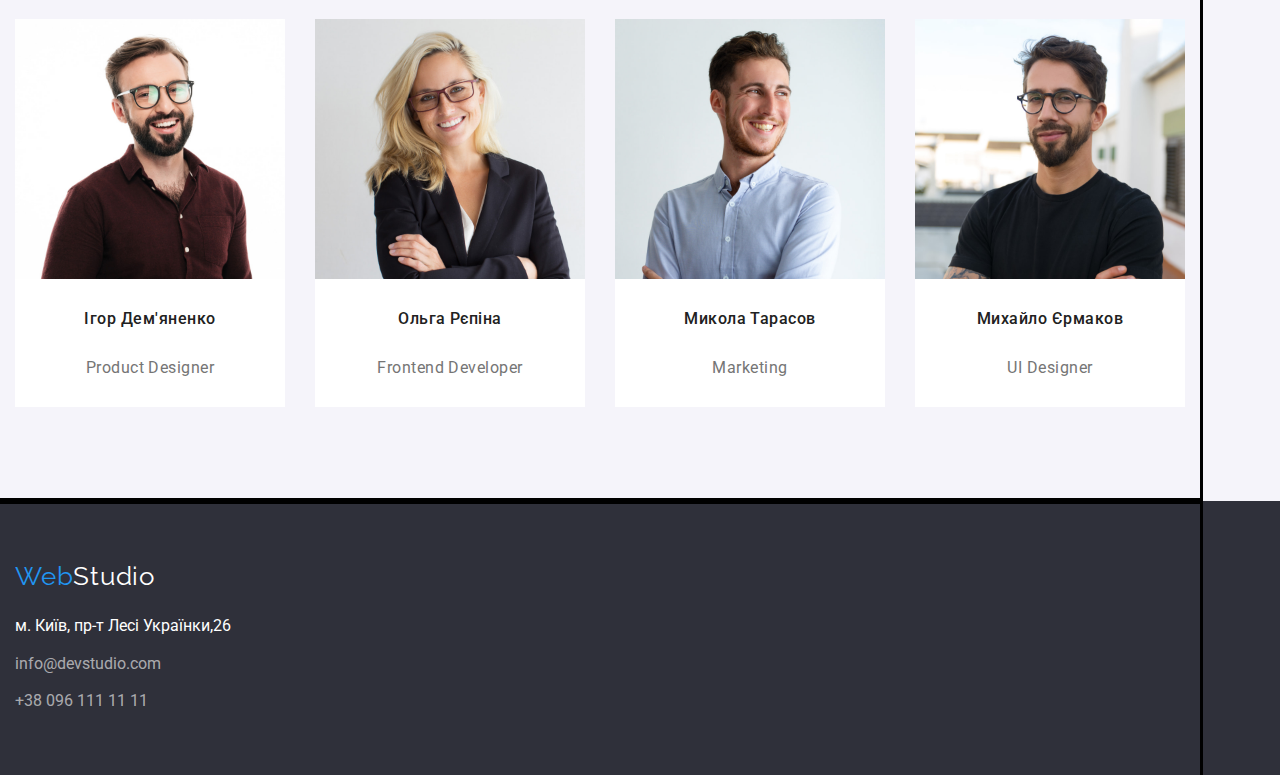
==== commit 9e66bfb3: "Homework03 ver.1.1" ====
--- a/index.html
+++ b/index.html
@@ -63,23 +63,23 @@
         <div class="container">
           <h2 class="hidden">Особливості</h2>
           <ul class="list specifications-list">
-            <li class="list-item">
+            <li class="list-item spec-list-item">
               <h3 class="section-subtitle">УВАГА ДО ДЕТАЛЕЙ</h3>
               <p class="text">
                 Ідейні міркування, і навіть початок повсякденної роботи з формування позиції.
               </p>
             </li>
-            <li class="list-item">
+            <li class="list-item spec-list-item">
               <h3 class="section-subtitle">ПУНКТУАЛЬНІСТЬ</h3>
               <p class="text">
                 Завдання організації, особливо рамки і місце навчання кадрів тягне у себе.
               </p>
             </li>
-            <li class="list-item">
+            <li class="list-item spec-list-item">
               <h3 class="section-subtitle">ПЛАНУВАННЯ</h3>
               <p class="text"> Так само консультація з широким активом значною мірою зумовлює. </p>
             </li>
-            <li class="list-item">
+            <li class="list-item spec-list-item">
               <h3 class="section-subtitle">СУЧАСНІ ТЕХНОЛОГІЇ</h3>
               <p class="text">
                 Значимість цих проблем настільки очевидна, що реалізація планових завдань.
--- a/css/styles.css
+++ b/css/styles.css
@@ -263,6 +263,10 @@
   gap: 30px;
 }
 
+.spec-list-item{
+  --items: 4;
+  flex-basis: calc((100% - var(--indent) * (var(--items) - 1)) / var(--items));
+}
 .list-item > h3 {
   margin-bottom: 10px;
 }
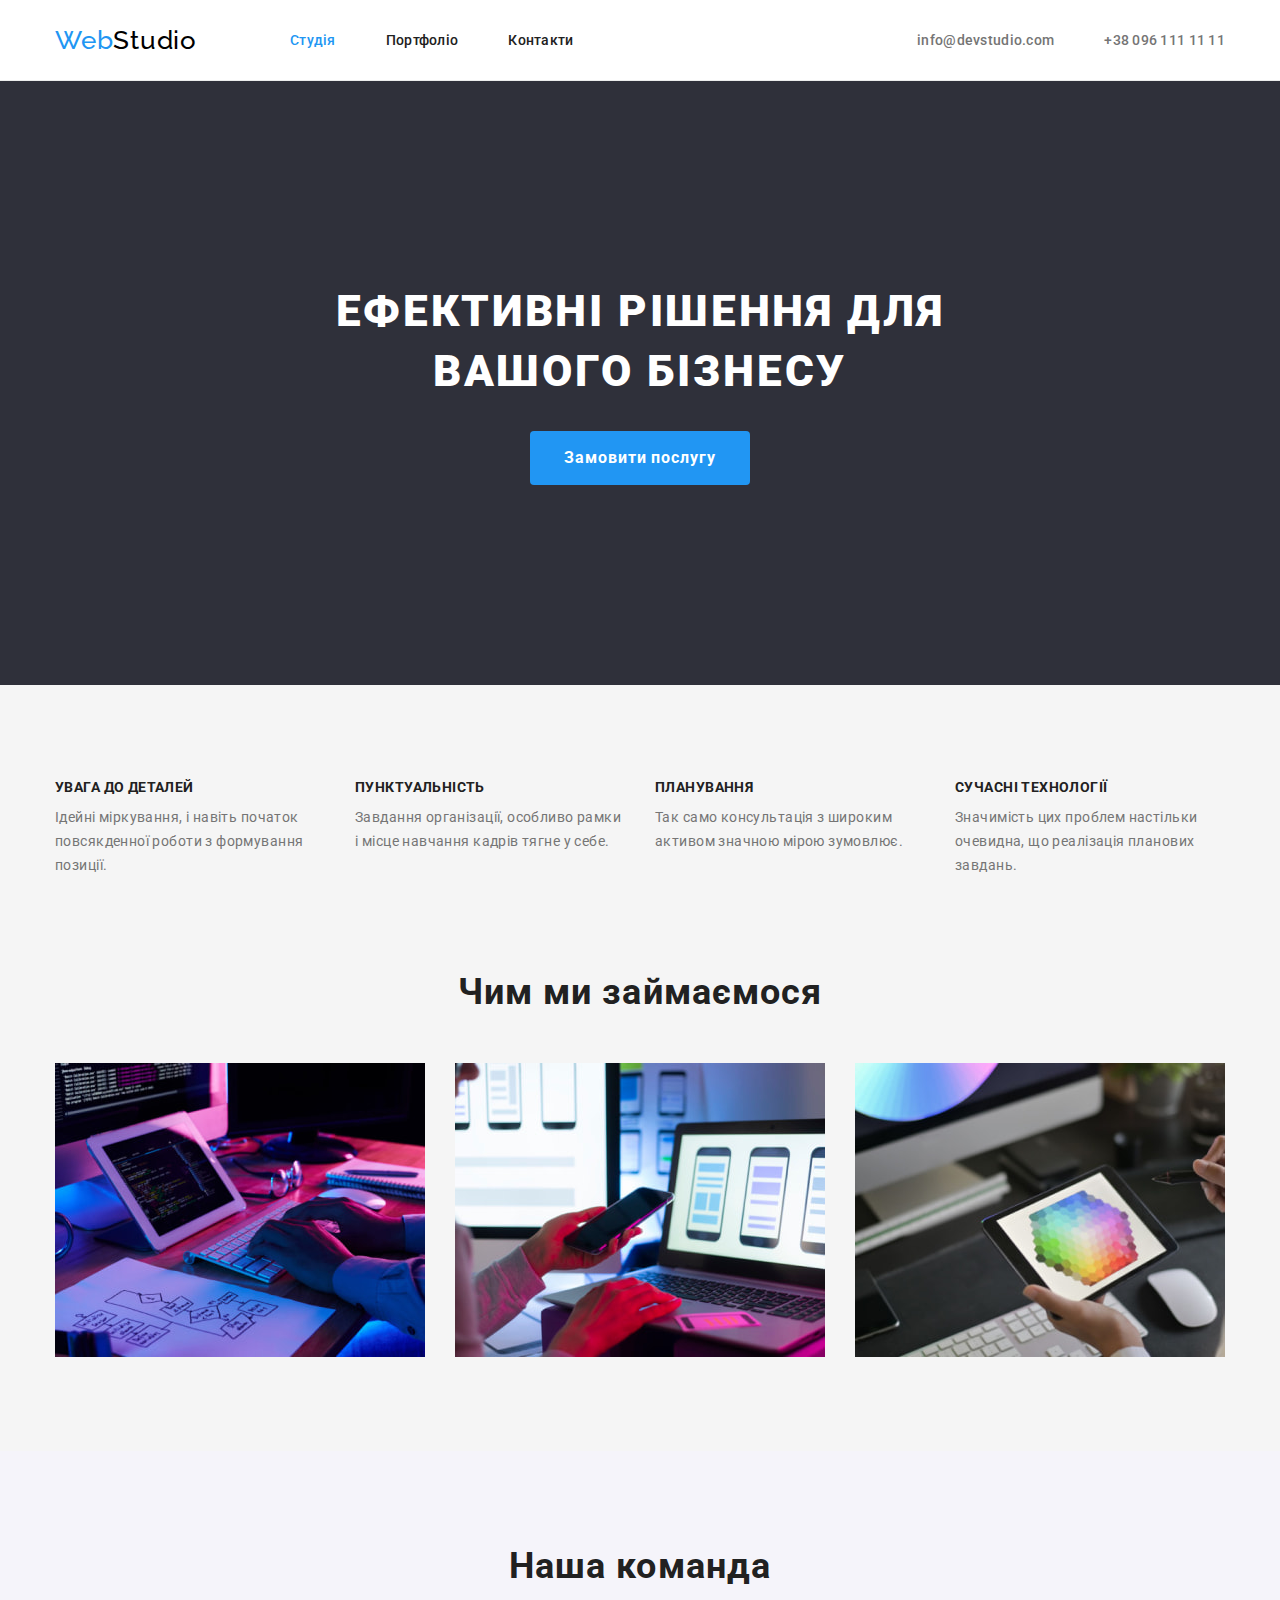
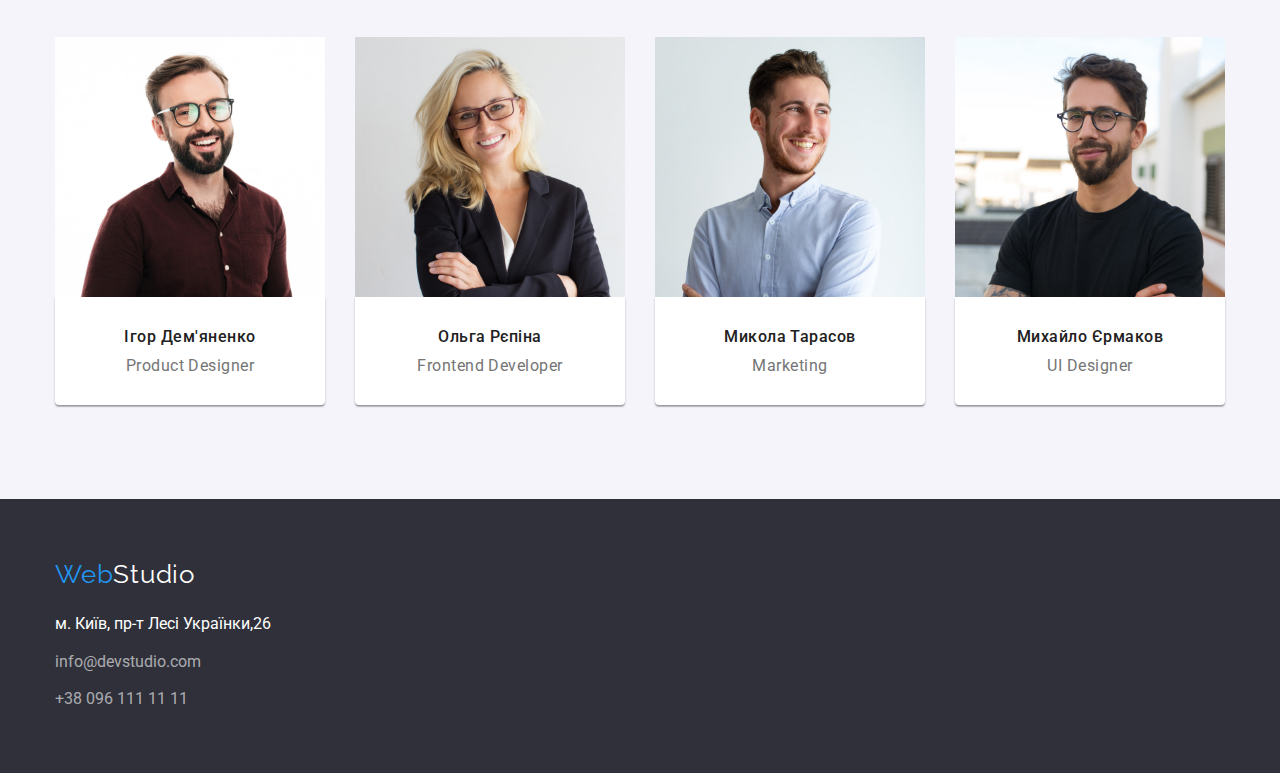
==== commit eefdbdb1: "Homework3 v.2.0" ====
--- a/index.html
+++ b/index.html
@@ -34,10 +34,10 @@
             <li class="nav-item">
               <a class="nav-link current" href="./index.html">Студія</a>
             </li>
-            <li class="nav-item"><a class="nav-link" href="">Контакти</a></li>
             <li class="nav-item">
               <a class="nav-link" href="./portfolio.html">Портфоліо</a>
             </li>
+            <li class="nav-item"><a class="nav-link" href="">Контакти</a></li>
           </ul>
         </nav>
         <ul class="contacts-list">
@@ -54,7 +54,7 @@
       <!--hero-->
       <section class="hero">
         <div class="container hero-container">
-          <h1 class="hero-title">ЕФЕКТИВНІ РІШЕННЯ ДЛЯ ВАШОГО БІЗНЕСУ</h1>
+          <h1 class="hero-title">Ефективні рішення для вашого бізнесу</h1>
           <button type="button" class="btn">Замовити послугу</button>
         </div>
       </section>
@@ -89,18 +89,18 @@
         </div>
       </section>
       <!--section activities-->
-      <section class="section">
+      <section class="section activities-section">
         <div class="container activities-container">
           <h2 class="section-title">Чим ми займаємося</h2>
           <ul class="list activities-list">
             <li class="list-item activities-item">
-              <img class="pic" src="./images/box1.jpg" alt="розробка" width="370"/>
+              <img class="pic" src="./images/box1.jpg" alt="розробка" width="370" />
             </li>
             <li class="list-item activities-item">
-              <img class="pic" src="./images/box2.jpg" alt="адаптування" width="370"/>
+              <img class="pic" src="./images/box2.jpg" alt="адаптування" width="370" />
             </li>
             <li class="list-item activities-item">
-              <img class="pic" src="./images/box3.jpg" alt="дизайн" width="370"/>
+              <img class="pic" src="./images/box3.jpg" alt="дизайн" width="370" />
             </li>
           </ul>
         </div>
@@ -111,44 +111,32 @@
           <h2 class="section-title team-section-title">Наша команда</h2>
           <ul class="list card-list">
             <li class="card">
-              <img
-                class="img"
-                src="./images/img1.jpg"
-                alt="Ігор Дем'яненко"
-                width="270"
-                            />
-              <h3 class="subject">Ігор Дем'яненко</h3>
-              <p class="desc" lang="en">Product Designer</p>
+              <img class="img" src="./images/img1.jpg" alt="Ігор Дем'яненко" width="270" />
+              <div class="wrapper">
+                <h3 class="subject">Ігор Дем'яненко</h3>
+                <p class="desc" lang="en">Product Designer</p>
+              </div>
             </li>
             <li class="card">
-              <img
-                class="img"
-                src="./images/img2.jpg"
-                alt="Ольга Рєпіна"
-                width="270"
-                            />
-              <h3 class="subject">Ольга Рєпіна</h3>
-              <p class="desc" lang="en">Frontend Developer</p>
+              <img class="img" src="./images/img2.jpg" alt="Ольга Рєпіна" width="270" />
+              <div class="wrapper">
+                <h3 class="subject">Ольга Рєпіна</h3>
+                <p class="desc" lang="en">Frontend Developer</p>
+              </div>
             </li>
             <li class="card">
-              <img
-                class="img"
-                src="./images/img3.jpg"
-                alt="Микола Тарасов"
-                width="270"
-                            />
-              <h3 class="subject">Микола Тарасов</h3>
-              <p class="desc" lang="en">Marketing</p>
+              <img class="img" src="./images/img3.jpg" alt="Микола Тарасов" width="270" />
+              <div class="wrapper">
+                <h3 class="subject">Микола Тарасов</h3>
+                <p class="desc" lang="en">Marketing</p>
+              </div>
             </li>
             <li class="card">
-              <img
-                class="img"
-                src="./images/img4.jpg"
-                alt="Михайло Єрмаков"
-                width="270"
-                            />
-              <h3 class="subject">Михайло Єрмаков</h3>
-              <p class="desc" lang="en">UI Designer</p>
+              <img class="img" src="./images/img4.jpg" alt="Михайло Єрмаков" width="270" />
+              <div class="wrapper">
+                <h3 class="subject">Михайло Єрмаков</h3>
+                <p class="desc" lang="en">UI Designer</p>
+              </div>
             </li>
           </ul>
         </div>
@@ -156,7 +144,7 @@
     </main>
     <!--footer-->
     <footer class="footer">
-      <div class="container footer-container">
+      <div class="container">
         <a class="logo footer-logo" lang="en" href="./index.html"
           >Web<span class="footer-stud">Studio</span></a
         >
--- a/css/styles.css
+++ b/css/styles.css
@@ -39,6 +39,8 @@
 }
 img {
   display: block;
+  max-width: 100%;
+  height: auto;
 }
 
 /* Styles */
@@ -53,21 +55,20 @@
   width: 1200px;
   padding-left: 15px;
   padding-right: 15px;
-
-  outline: #000000 solid;
+  margin-left: auto;
+  margin-right: auto;
 }
 
 /*header*/
 
 .header {
   font-weight: 500;
+  border-bottom: 1px solid var(--border-cl);
 }
 
 .header-container {
   display: flex;
   align-items: center;
-
-  border-bottom: 1px solid var(--border-cl);
 }
 
 .main-nav {
@@ -99,7 +100,7 @@
   padding: 0;
   display: flex;
   align-items: center;
-  gap: 30px;
+  gap: 50px;
 }
 
 .nav-link {
@@ -132,6 +133,9 @@
 }
 
 .contact-link {
+  padding-top: 32px;
+  padding-bottom: 32px;
+
   letter-spacing: 0.02em;
   font-size: 14px;
   text-decoration: none;
@@ -148,9 +152,6 @@
 /* footer */
 .footer {
   background-color: var(--hero-bg-cl);
-}
-
-.footer-container {
   padding-top: 60px;
   padding-bottom: 60px;
 }
@@ -162,6 +163,7 @@
 .footer-logo {
   display: block;
   margin-bottom: 20px;
+  margin-right: 0;
 }
 .link {
   display: block;
@@ -200,9 +202,6 @@
 /* hero */
 .hero {
   background-color: var(--hero-bg-cl);
-}
-
-.hero-container {
   padding-top: 200px;
   padding-bottom: 200px;
 }
@@ -212,7 +211,8 @@
   width: 696px;
   margin-left: auto;
   margin-right: auto;
-  padding-bottom: 30px;
+  margin-bottom: 30px;
+  text-transform: uppercase;
 
   font-weight: 900;
   font-size: 44px;
@@ -227,6 +227,7 @@
   display: block;
   margin-left: auto;
   margin-right: auto;
+  padding: 10px 32px;
   border-color: transparent;
   border-radius: 4px;
 
@@ -242,6 +243,16 @@
 }
 
 /* sections */
+
+.section {
+  padding-top: 94px;
+  padding-bottom: 94px;
+}
+
+.activities-section {
+  padding-top: 0;
+}
+
 .hidden {
   position: absolute;
   width: 1px;
@@ -257,13 +268,10 @@
 
 .specifications-list {
   display: flex;
-
-  padding-top: 94px;
-  padding-bottom: 94px;
   gap: 30px;
 }
 
-.spec-list-item{
+.spec-list-item {
   --items: 4;
   flex-basis: calc((100% - var(--indent) * (var(--items) - 1)) / var(--items));
 }
@@ -310,10 +318,6 @@
   flex-basis: calc((100% - var(--indent) * (var(--items) - 1)) / var(--items));
 }
 
-.activities-container {
-  padding-bottom: 94px;
-}
-
 .text {
   font-size: 14px;
   line-height: calc(24 / 14);
@@ -326,11 +330,6 @@
   background-color: var(--secondary-bg-cl);
 }
 
-.team-container {
-  padding-top: 94px;
-  padding-bottom: 94px;
-}
-
 .card-list {
   display: flex;
   flex-wrap: wrap;
@@ -338,17 +337,23 @@
 }
 
 .card {
-  padding-bottom: 30px;
   --items: 4;
   flex-basis: calc((100% - var(--indent) * (var(--items) - 1)) / var(--items));
 
   background-color: var(--additional-bg-cl);
 }
 
+.wrapper {
+  padding: 30px 0;
+
+  box-shadow: 0px 1px 3px rgba(0, 0, 0, 0.12), 0px 1px 1px rgba(0, 0, 0, 0.14),
+    0px 2px 1px rgba(0, 0, 0, 0.2);
+  border-radius: 0px 0px 4px 4px;
+}
+
 .subject {
   display: block;
-  margin-top: 30px;
-  margin-bottom: 30px;
+  margin-bottom: 10px;
   text-align: center;
 
   font-weight: 500;
@@ -370,10 +375,6 @@
 
 /* portfolio */
 .portfolio {
-  background-color: var(--main-bg-cl);
-}
-
-.portfolio-container {
   padding-top: 94px;
   padding-bottom: 94px;
 }
@@ -389,6 +390,8 @@
 }
 
 .button {
+  padding: 6px 22px;
+
   font-family: inherit;
   font-weight: 500;
   font-size: 16px;
@@ -406,6 +409,9 @@
 .button:focus {
   color: var(--additional-txt-cl);
   background-color: var(--active-link-txt);
+  box-shadow: 0px 3px 1px rgba(0, 0, 0, 0.1), 0px 1px 2px rgba(0, 0, 0, 0.08),
+    0px 2px 2px rgba(0, 0, 0, 0.12);
+  border-radius: 4px;
   cursor: pointer;
 }
 
@@ -422,13 +428,19 @@
 .gallery-card {
   flex-basis: calc((100% - var(--indent) * (var(--items) - 1)) / var(--items));
   padding-bottom: 20px;
-  border-bottom: 1px solid var(--border-cl);
 
   background-color: var(--additional-bg-cl);
 }
 
+.card-wrapper {
+  padding: 20px 24px;
+
+  border: 1px solid var(--border-cl);
+  border-top: none;
+}
+
 .subtitle {
-  margin: 20px 24px 4px;
+  margin-bottom: 4px;
 
   font-size: 18px;
   line-height: calc(36 / 18);
@@ -436,9 +448,6 @@
 }
 
 .card-text {
-  margin-left: 24px;
-  margin-right: 24px;
-
   font-size: 16px;
   line-height: calc(30 / 16);
   letter-spacing: 0.03em;
